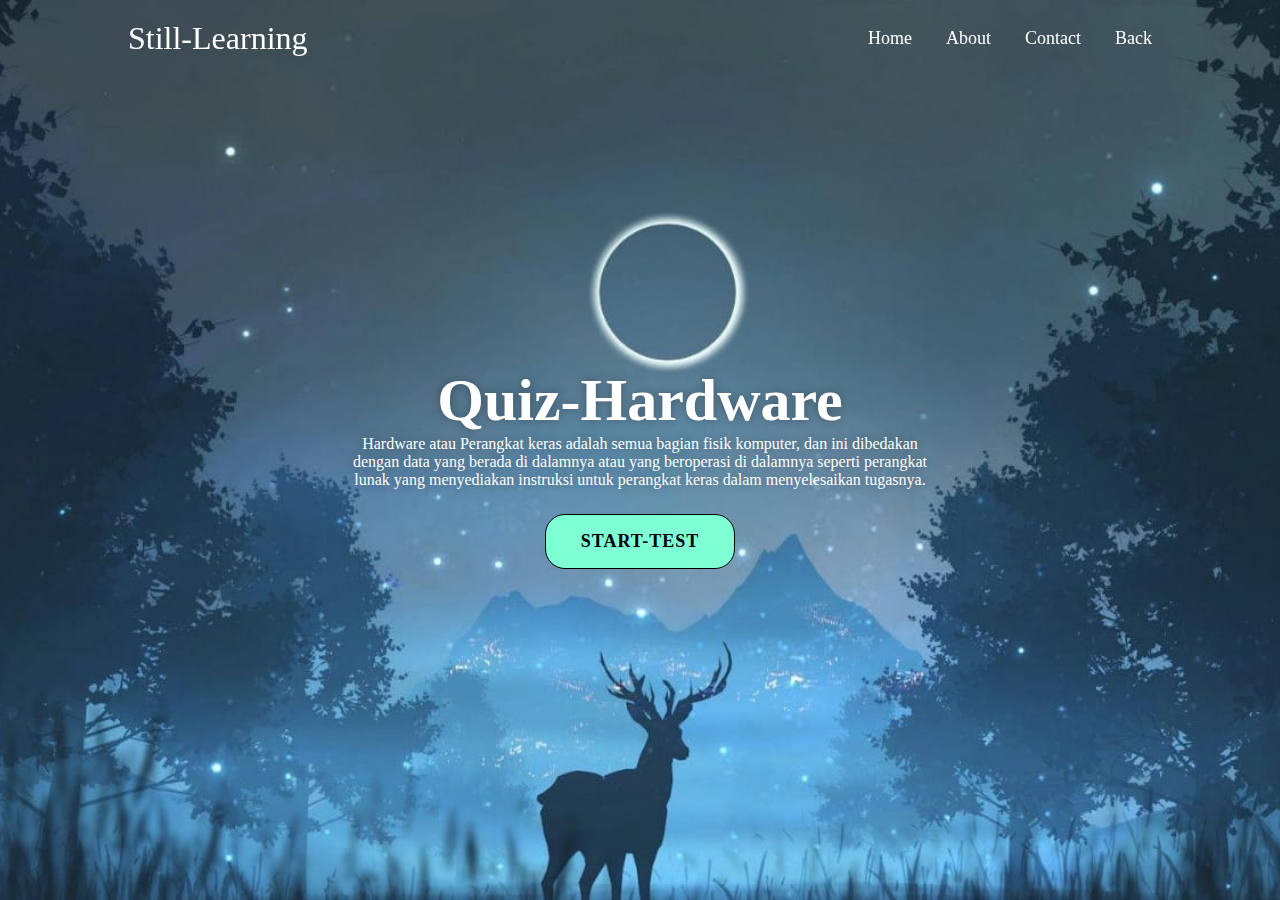
==== Quiz.html @ ad30bae7 "Add files via upload" ====
<!DOCTYPE html>
<html lang="en">
<head>
    <meta charset="UTF-8">
    <meta name="viewport" content="width=device-width, initial-scale=1.0">
    <title>Web-Pembelajaran</title>
    <link rel="stylesheet" href="quizpp.css">
</head>
<body>
    
    <main class="main">
        <header class="header">
            <a href="index.html"class="logo">Still-Learning</a>

            <nav class="navbar">
                <a href="" class="active">Home</a>
                <a href="">About</a>
                <a href="">Contact</a>
                <a href="">Back</a>
            </nav>
        </header>

        <div class="container">
            <section class="quiz-section">
                <div class="quiz-box">
                    <h1>QUIZ HARDWARE</h1>
                    <div class="quiz-header">
                        <span>Jawab Quiz Ini Dengan Benar</span>
                        <span class="header-score">Nilai: 0 / 10</span>
                    </div>

                    <h2 class="question-text">Perangkat keras komputer seperti yang tertera di bawah, kecuali..</h2>
                    <div class="option-list">
                            <!-- <div class="option">
                                <span>A.monitor</span>
                            </div> 

                            <div class="option">
                                <span>B.windows </span>
                            </div>  

                            <div class="option">
                                <span>C.mouse </span>
                            </div>  
                            
                            <div class="option">
                                <span>D.printer</span>
                            </div>  -->   
                    </div>
                            <div class="quiz-footer">
                                <span class="question-total">1 dari  10</span>
                                <button class="next-btn">Next</button>
                            </div>
                </div>

                <div class="result-box">
                    <h2>Hasil Quiz!</h2>
                    <div class="percentage-container">
                        <div class="circular-progress">
                            <span class="progress-value">0%</span>
                        </div>
                        
                        <span class="score-text">Jumlah Benar 0 / 10</span>
                    </div>

                    <div class="buttons">
                        <button class="goHome-btn"> halaman Quiz</button>
                        <button class="tryAgain-btn">Coba Lagi</button>
                    </div>
                </div>
            </section>

            
            <section class="home">
                <div class="home-content">
                    <h1>Quiz-Hardware</h1>
                    <p>Hardware atau Perangkat keras adalah semua bagian fisik komputer, dan ini dibedakan dengan data yang berada di dalamnya atau yang beroperasi di dalamnya seperti perangkat lunak yang menyediakan instruksi untuk perangkat keras dalam menyelesaikan tugasnya.</p>
                    <button class="start-btn">START-TEST</button>
                </div>
            </section>
        </div>
    </main>

    <div class="popup-info">
        <h2>Petunjuk Quiz</h2>
        <span class="info">1. Jawab 10 Pertanyaan yang terdapat di dalam quiz ini</span>
        <span class="info">2. Masing-masing soal bernilai 10 point</span>
        <span class="info">3. Nilai > 70 = Lulus Materi Hardware</span>
        <span class="info">4. Nilai < 70 = Mohon belajar lebih giat lagi</span>
    

    <div class="btn-group">
        <button class="info-btn exit-btn">Exit Quiz</button>
        <a href="#" class="info-btn continue-btn">Continue</a>
    </div>
    
    </div>




    <script src="question.js"></script>
    <script src="script.js"></script>
</body>
</html>
---- quizpp.css ----
*{
    margin: 0;
    padding: 0;
    box-sizing: border-box;
    font-family: 'Times New Roman', Georgia, 'Times New Roman', Times, serif ;
}

body{
    color: #fff;
    background: black;
    overflow: hidden;
}

.header{
    position: fixed;
    top: 0;
    left: 0;
    width: 100%;
    padding: 20px 10%;
    background: transparent;
    display: flex;
    justify-content: space-between;
    align-items: center;
    z-index: 100;
}

.logo {
    font-size: 32px;
    color: #fff;
    text-decoration: none;
}

.navbar a {
    font-size: 18px;
    color: #fff;
    text-decoration: none;
    font-weight: 500;
    margin-left: 30px;
    transition: 1.5s;
}

.navbar a:hover{
    color: rgb(124, 184, 164);
}

.main{
    min-height: 100vh;
    background: url(./image/rusa.jpeg) no-repeat;
    background-size: cover;
    background-position: center;
    transition: .3s ease;
    pointer-events: auto;
}

.main.active{
    filter: blur(15px);
    pointer-events: none;
}

.container{
    display: flex;
    height: 100vh;
    width: 200%;
}

.home {
    position: relative;
    left: -50%;
    width: 100%;
    display: flex;
    justify-content: center;
    align-items: center;
}

.home-content{
    max-width: 600px;
    display: flex;
    align-items: center;
    flex-direction: column;
    
}

.home-content h1{
    margin-top: 35px;
    font-size: 60px;
    text-shadow: 0 0 10px rgba(0, 0, 0, .3);

}

.home-content p {
    font-size: 16px;
    text-align: center;
    text-shadow: 0 0 10px rgba(0, 0, 0, .3);
    margin-bottom: 25px;
}

.home-content .start-btn{
    width: 190px;
    height: 55px;
    background: aquamarine;
    border: 1px solid #000000;
    outline: none;
    border-radius: 20px;
    font-size: 18px;
    color: #000000;
    letter-spacing: 1px;
    font-weight: 600;
    cursor: pointer;
    transition: 1s;
}


.home-content .start-btn:hover{
    background: rgb(124, 184, 164);
    box-shadow: none;
}

.popup-info{ 
    position: absolute;
    top: 50%;
    left: 50%;
    transform: translate(-50%, -50%) scale(.9);
    width: 500px;
    background: #001858;
    padding: 25px;
    border-radius: 28px;
    opacity: 0;
    pointer-events: none;
    transition: .3s ease;
}

.popup-info.active{
    opacity: 1;
    pointer-events: auto;
    transform: translate(-50%, -50%) scale(1);
}

.popup-info h2{
    font-size: 50px;
    color: aqua;
}

.popup-info .info {
    display: inline-block;
    font-size: 16px;
    color: #fff;
    font-weight: 500;
    margin: 4px 0;
}

.popup-info .btn-group{
    display: flex;
    justify-content: space-between;
    align-items: center;
    border-top: 1px solid #999;
    margin-top: 10px;
    padding: 15px 0 7px;
}

.popup-info .btn-group .info-btn{
    display: inline-flex;
    justify-content: center;
    align-items: center;
    width: 130px;
    height: 45px;
    background: rgb(95, 216, 196);
    border: 2px solid rgb(95, 216, 196);
    outline: none;
    border-radius: 6px;
    text-decoration: none;
    font-size: 16px;
    color: #fff;
    font-weight: 600;
    transition: .5s;
}

.popup-info .btn-group .info-btn:nth-child(1){
    background: transparent;
    color: rgb(95, 216, 196);
}

.popup-info .btn-group .info-btn:nth-child(1):hover{
    background: rgb(95, 216, 196);
    color: #fff;
}

.popup-info .btn-group .info-btn:nth-child(2):hover{
    background: rgb(79, 160, 146);
    border-color: rgb(95, 216, 196);
}

.quiz-section {
    position: relative;
    /* left: 0; */
    left: -50%;
    width: 100%;
    background:#0f0e17; 
    transition: .8s ease-in-out;
    transition-delay: .25s;
    z-index: 100;
    display: flex;
    justify-content: center;
    align-items: center;

}


.quiz-section.active{
    left: 0;
}

.quiz-section .quiz-box{
    position: relative;
    width: 500px;
    background: transparent;
    border: 2px solid #a7a9be;
    border-radius: 6px;
    color: #fff;
    display: flex;
    flex-direction: column;
    padding: 20px 30px;
    opacity: 0;
    pointer-events: none;
    transform: scale(.9);
    transition: 3s ease;
    transition-delay: 0s;
}

.quiz-section .quiz-box.active{
    opacity: 1;
    pointer-events: auto;
    transform: scale(1);
    transition: 1s ease;
    transition-delay: 1s;
}

.quiz-box h1 {
    font-size: 32px;
    text-align: center;
    background: linear-gradient(45deg, transparent, #a7a9be, transparent );
    border-radius: 6px;
}

.quiz-box .quiz-header{
    display: flex;
    justify-content: space-between;
    align-items: center;
    padding: 20px 0;
    border-bottom: 2px solid #a7a9be; 
    margin-bottom: 30px;
}

.quiz-header span{
    font-size: 18px;
    font-weight: 500;
}

.quiz-header .header-score{
    background: #a7a9be;
    border-radius: 3px;
    padding: 7px;
}

.quiz-box .question-text{
    font-size: 24px;
    font-weight: 600;
}

.option-list .option{
    width: 100%;
    padding: 12px;
    background: transparent;
    border: 2px solid rgba(255, 255, 255, .2);
    border-radius: 3px;
    font-size: 17px;
    margin: 15px 0;
    cursor: pointer;
    transition: .3s; 
}

.option-list .option:hover{
    background: rgba(255, 255, 255, .1);
    border-color: rgba(255, 255, 255, .1);
}

.option-list .option.correct{
    background: #00fff2;
    color: black;
    border: black;
}

.option-list .option.incorrect{
    background: #a60045;
    color: black;
    border: black;
}

.option-list .option.disabled{
    pointer-events: none;
}


.quiz-box .quiz-footer {
    display: flex;
    justify-content: space-between;
    align-items: center;
    border-top: 2px solid #a7a9be;
    padding-top: 20px;
    margin-top: 25px;
}

.quiz-footer .question-total{
    font-size: 16px;
    font-weight: 600;
}

.quiz-footer .next-btn{
    width: 100px;
    height: 45px;
    background: rgba(255, 255, 255, .1);
    border: 2px solid rgba(255, 255, 255, .1);
    outline: none;
    border-radius: 6px;
    color: rgba(255, 255, 255, .3);
    font-size: 16px;
    font-weight: 600;
    cursor: pointer;
    pointer-events: none;
    transition: .5s;
}


.quiz-footer .next-btn.active {
    pointer-events: auto;
    background:#a7a9be;
    border-color: #a7a9be;
    color: #fff;
}

.quiz-footer .next-btn.active:hover {
    background: #a7a9be;
    border-color: #a7a9be;
}

.quiz-section .result-box{
    position: absolute;
    top: 50%;
    left: 50%;
    transform: translate(-50%, -50%) scale(.9);
    width: 500px;
    background: transparent;
    border: 2px solid #c40094;
    border-radius: 6px;
    padding: 20px;
    display: flex;
    flex-direction: column;
    align-items: center;
    opacity: 0;
    pointer-events: none;
    transition: .3s ease;
}

.quiz-section .result-box.active{
    opacity: 1;
    pointer-events: auto;
    transform: translate(-50%, -50%) scale(1);

}

.result-box h2{
    font-size: 52px
}

.result-box .percentage-container{
    width: 300px;
    display: flex;
    flex-direction: column;
    align-items: center;
    margin: 20px 0 40px;
}

.percentage-container .circular-progress{
    position: relative;
    width: 250px;
    height: 250px;
    background: conic-gradient(#c40094 3.6deg, rgba(255, 255, 255, .1)0deg);
    border-radius: 50%;
    display: flex;
    justify-content: center; 
    align-items: center;
}

.percentage-container .circular-progress::before{
    content: "";
    position: absolute;
    width: 210px;
    height: 210px;
    background: rgb(0, 0, 0);
    border-radius: 50%;
}

.circular-progress .progress-value{
    position: relative;
    font-size: 45px;
    font-weight: 600;
}

.percentage-container .score-text{
    font-size: 26px;
    font-weight: 600;
    margin-top: 20px;
}

.result-box .buttons{
    display: flex;
}

.buttons button{
    width: 130px;
    height: 47px;
    background: #c40094;
    border: 2px solid #c40094;
    outline: none;
    border-radius: 6px;
    font-size: 16px;
    color: #fff;
    font-weight: 600;
    margin: 0 20px 20px;
    cursor: pointer;
    transition: .5s;
}
.buttons button:nth-child(1):hover{
    background: #c4005c;
    border-color: #c40094;
}

.buttons button:nth-child(2){
    background: transparent;
    color: #c40094;
}

.buttons button:nth-child(2):hover{
    background: #c40094;
    color: #fff;
}
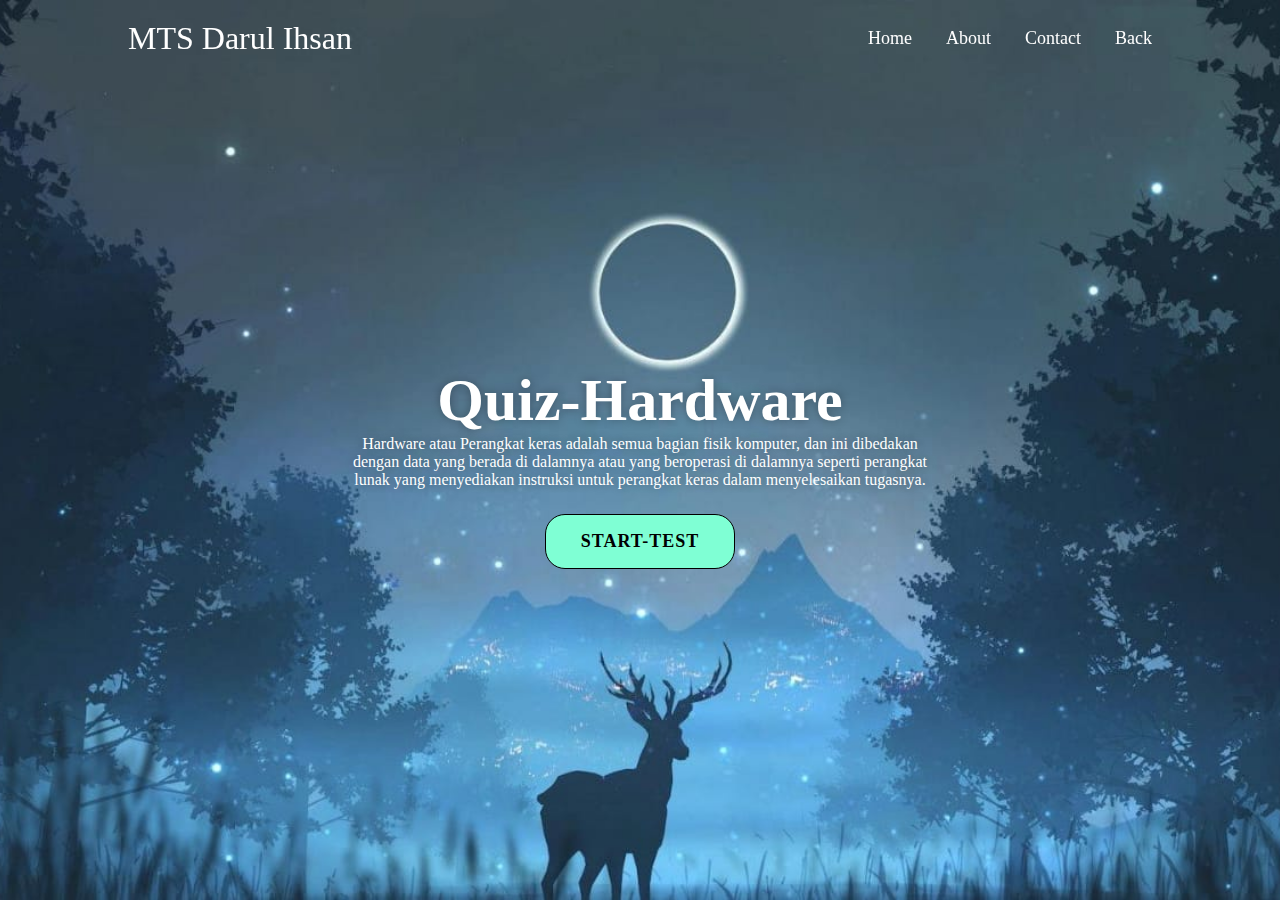
==== commit 98fac8d5: "Quiz.html" ====
--- a/Quiz.html
+++ b/Quiz.html
@@ -10,7 +10,7 @@
     
     <main class="main">
         <header class="header">
-            <a href="index.html"class="logo">Still-Learning</a>
+            <a href="index.html"class="logo">MTS Darul Ihsan</a>
 
             <nav class="navbar">
                 <a href="" class="active">Home</a>
@@ -102,4 +102,4 @@
     <script src="question.js"></script>
     <script src="script.js"></script>
 </body>
-</html>+</html>
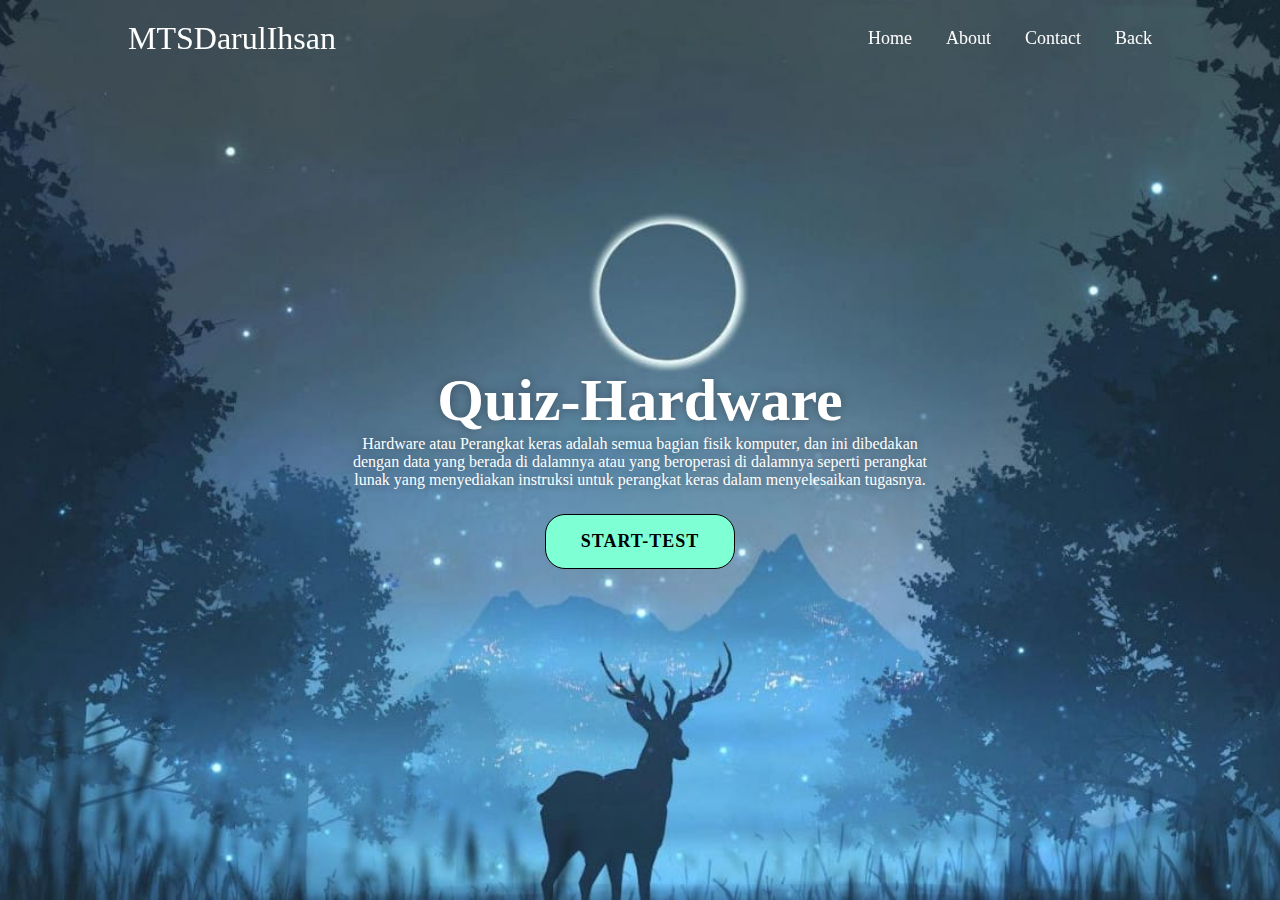
==== commit f6765d73: "Update Quiz.html" ====
--- a/Quiz.html
+++ b/Quiz.html
@@ -10,7 +10,7 @@
     
     <main class="main">
         <header class="header">
-            <a href="index.html"class="logo">MTS Darul Ihsan</a>
+            <a href="index.html"class="logo">MTSDarulIhsan</a>
 
             <nav class="navbar">
                 <a href="" class="active">Home</a>
